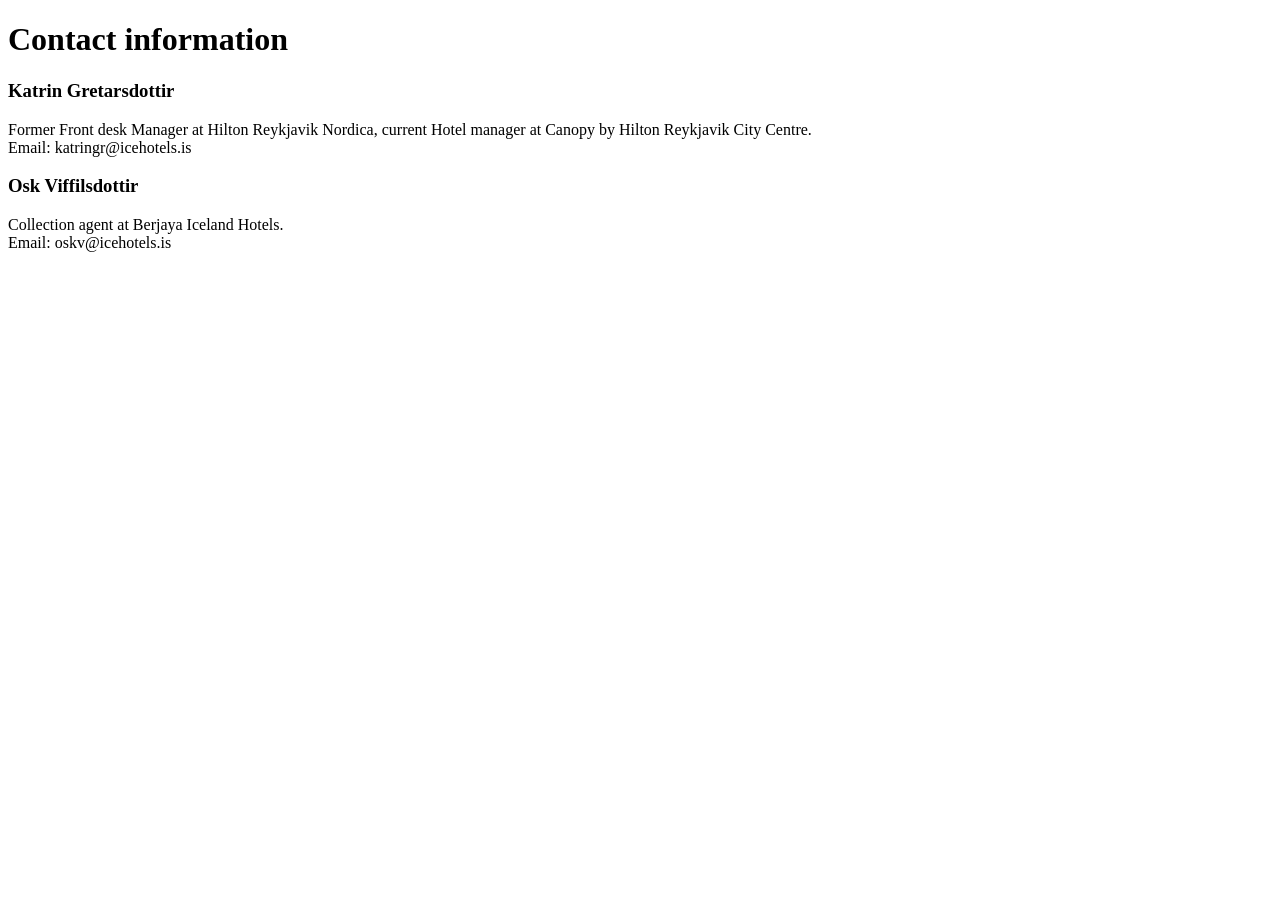
==== public/contacts.html @ 9803894d "New Online Resume" ====
<!DOCTYPE html>
<html lang="en">
<head>
    <meta charset="UTF-8">
    <title>Contacts</title>
</head>
<body>
    <h1>Contact information</h1>
    <h3>Katrin Gretarsdottir</h3>
    <p>Former Front desk Manager at Hilton Reykjavik Nordica, current
        Hotel manager at Canopy by Hilton Reykjavik City Centre. <br>
        Email: katringr@icehotels.is</p>
    <h3>Osk Viffilsdottir</h3>
    <p>Collection agent at Berjaya Iceland Hotels. <br>
        Email: oskv@icehotels.is</p>
</body>
</html>
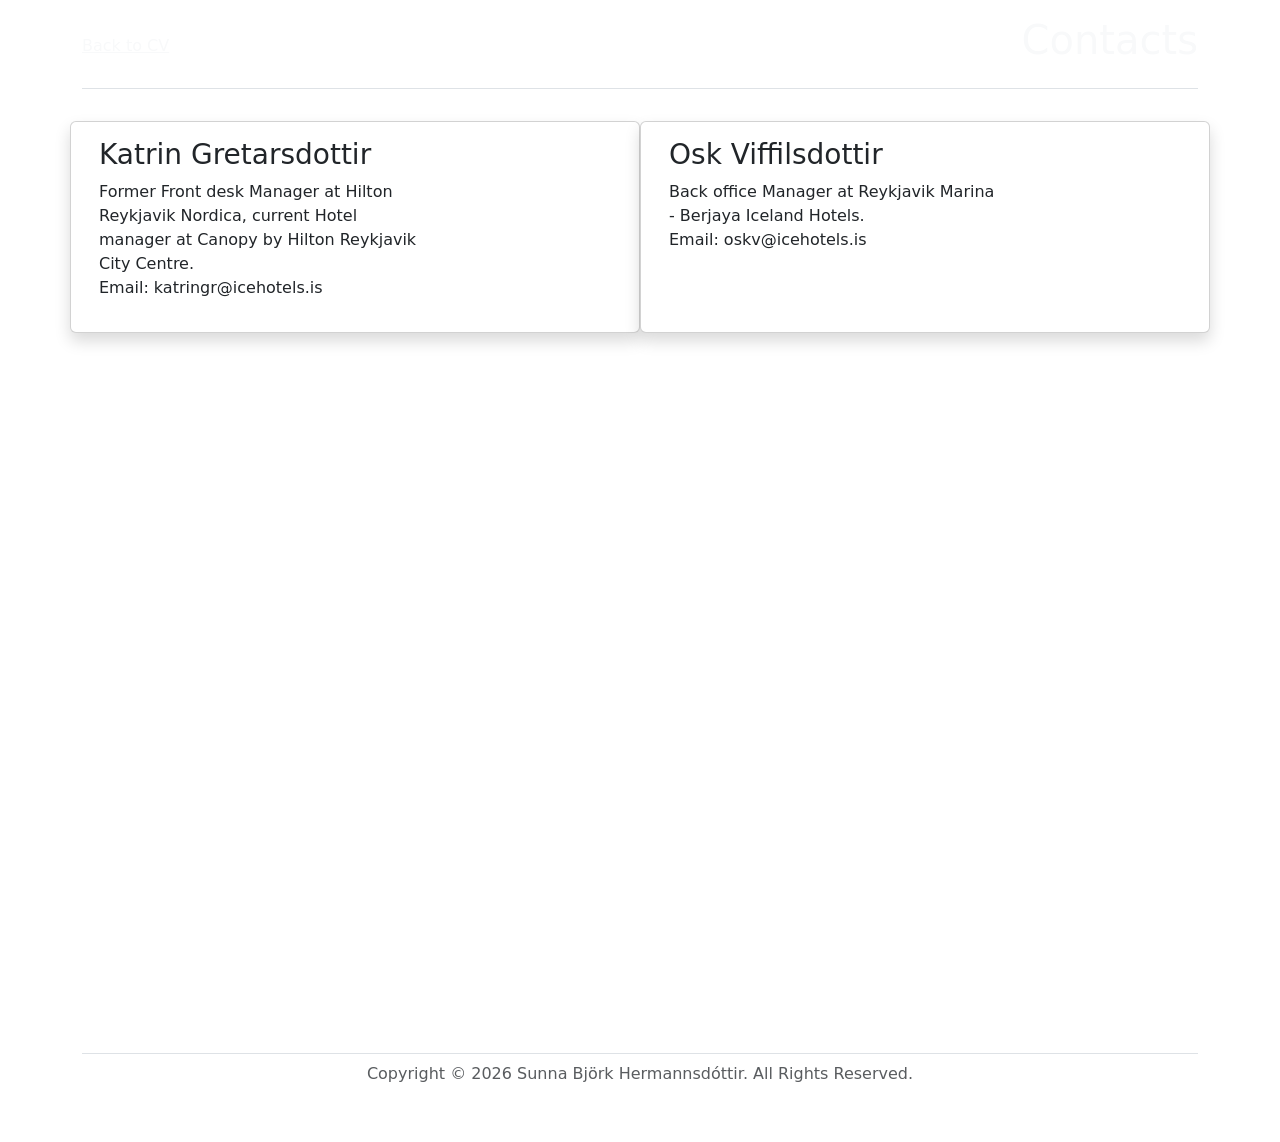
==== commit 894065de: "New repository" ====
--- a/public/contacts.html
+++ b/public/contacts.html
@@ -1,17 +1,67 @@
-<!DOCTYPE html>
-<html lang="en">
-<head>
-    <meta charset="UTF-8">
-    <title>Contacts</title>
-</head>
-<body>
-    <h1>Contact information</h1>
-    <h3>Katrin Gretarsdottir</h3>
-    <p>Former Front desk Manager at Hilton Reykjavik Nordica, current
-        Hotel manager at Canopy by Hilton Reykjavik City Centre. <br>
-        Email: katringr@icehotels.is</p>
-    <h3>Osk Viffilsdottir</h3>
-    <p>Collection agent at Berjaya Iceland Hotels. <br>
-        Email: oskv@icehotels.is</p>
-</body>
+<!DOCTYPE html>
+<html lang="en">
+
+<head>
+    <meta charset="UTF-8">
+    <title>Contacts</title>
+    <link href="https://cdn.jsdelivr.net/npm/bootstrap@5.3.8/dist/css/bootstrap.min.css" rel="stylesheet"
+        integrity="sha384-sRIl4kxILFvY47J16cr9ZwB07vP4J8+LH7qKQnuqkuIAvNWLzeN8tE5YBujZqJLB" crossorigin="anonymous">
+    <link href="../stylesheet.css" rel="stylesheet">
+</head>
+
+<body class="d-flex flex-column h-100">
+    <section id="header" class="gradient-background flex-shrink-0">
+        <div class="container">
+            <header class="d-flex flex-wrap justify-content-center align-items-center py-3 mb-4 border-bottom">
+                <div class="col-6 pt-1">
+                    <a class="link-light" href="../index.html">Back to CV</a>
+                </div>
+                <div class="col-6 text-end text-light">
+                    <h1>Contacts</h1>
+                </div>
+            </header>
+        </div>
+    </section>
+
+    <section id="contacts" class="flex-shrink-0" style="height:100vh;">
+        <div class="container mt-2">
+            <div class="row mb-2 row-cols-md-2">
+                <div class="card shadow mb-2 ml-2">
+                    <div class="col-md-8">
+                        <div class="card-body">
+                            <h3 class="mb-0">Katrin Gretarsdottir</h3>
+                            <p class="mt-2">Former Front desk Manager at Hilton Reykjavik Nordica, current
+                                Hotel manager at Canopy by Hilton Reykjavik City Centre. <br>
+                                Email: katringr@icehotels.is</p>
+                        </div>
+                    </div>
+                </div>
+                <div class="card shadow mb-2 ml-5">
+                    <div class="col-md-8 ">
+                        <div class="card-body">
+                            <h3 class="mb-0">Osk Viffilsdottir</h3>
+                            <p class="mt-2">Back office Manager at Reykjavik Marina - Berjaya Iceland Hotels. <br>
+                                Email: oskv@icehotels.is</p>
+                        </div>
+                    </div>
+                </div>
+            </div>
+        </div>
+    </section>
+
+    <section id="footer">
+        <div class="container">
+            <footer class="py-3 my-4">
+                <p class="text-center text-body-secondary border-top pt-2">Copyright © 2026 Sunna Björk Hermannsdóttir.
+                    All Rights
+                    Reserved.</p>
+            </footer>
+        </div>
+    </section>
+
+    <script src="https://cdn.jsdelivr.net/npm/bootstrap@5.3.8/dist/js/bootstrap.bundle.min.js"
+        integrity="sha384-FKyoEForCGlyvwx9Hj09JcYn3nv7wiPVlz7YYwJrWVcXK/BmnVDxM+D2scQbITxI"
+        crossorigin="anonymous"></script>
+</body>
+
 </html>
--- a/stylesheet.css
+++ b/stylesheet.css
@@ -0,0 +1,34 @@
+.gradient-background {
+  /* background: linear-gradient(300deg, #00bfff, #4cffc9, #7276ef); */
+  background-image:url(../PersonalSite/assets/images/sunset.JPEG);
+  background-size: 180% 180%;
+  animation: gradient-animation 18s ease infinite;
+}
+
+@keyframes gradient-animation {
+  0% {
+    background-position: 0% 50%;
+  }
+  50% {
+    background-position: 100% 50%;
+  }
+  100% {
+    background-position: 0% 50%;
+  }
+}
+
+/* .footer {
+    display: block;
+    unicode-bidi: isolate;
+} */
+
+/* .container {
+    width: auto;
+    max-width: 680px;
+    padding: 0 15px;
+} */
+
+/* .profile-pic{
+    justify-content: center;
+    align-items: center;
+} */
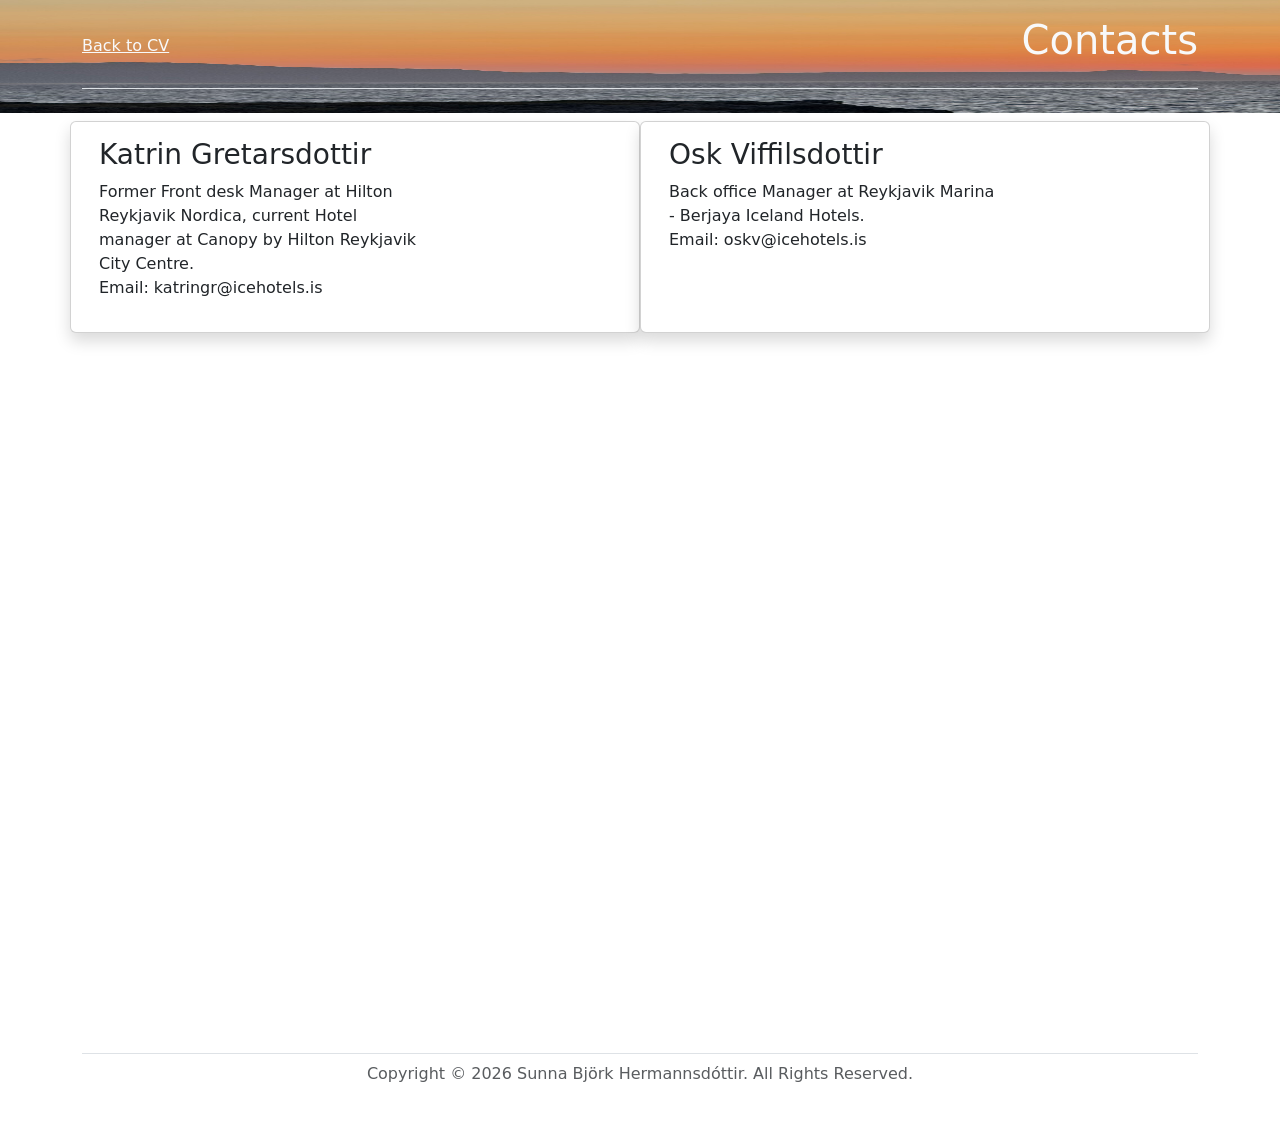
==== commit d8596894: "changed background image folder in stylesheet" ====
--- a/public/contacts.html
+++ b/public/contacts.html
@@ -1,67 +1,67 @@
-<!DOCTYPE html>
-<html lang="en">
-
-<head>
-    <meta charset="UTF-8">
-    <title>Contacts</title>
-    <link href="https://cdn.jsdelivr.net/npm/bootstrap@5.3.8/dist/css/bootstrap.min.css" rel="stylesheet"
-        integrity="sha384-sRIl4kxILFvY47J16cr9ZwB07vP4J8+LH7qKQnuqkuIAvNWLzeN8tE5YBujZqJLB" crossorigin="anonymous">
-    <link href="../stylesheet.css" rel="stylesheet">
-</head>
-
-<body class="d-flex flex-column h-100">
-    <section id="header" class="gradient-background flex-shrink-0">
-        <div class="container">
-            <header class="d-flex flex-wrap justify-content-center align-items-center py-3 mb-4 border-bottom">
-                <div class="col-6 pt-1">
-                    <a class="link-light" href="../index.html">Back to CV</a>
-                </div>
-                <div class="col-6 text-end text-light">
-                    <h1>Contacts</h1>
-                </div>
-            </header>
-        </div>
-    </section>
-
-    <section id="contacts" class="flex-shrink-0" style="height:100vh;">
-        <div class="container mt-2">
-            <div class="row mb-2 row-cols-md-2">
-                <div class="card shadow mb-2 ml-2">
-                    <div class="col-md-8">
-                        <div class="card-body">
-                            <h3 class="mb-0">Katrin Gretarsdottir</h3>
-                            <p class="mt-2">Former Front desk Manager at Hilton Reykjavik Nordica, current
-                                Hotel manager at Canopy by Hilton Reykjavik City Centre. <br>
-                                Email: katringr@icehotels.is</p>
-                        </div>
-                    </div>
-                </div>
-                <div class="card shadow mb-2 ml-5">
-                    <div class="col-md-8 ">
-                        <div class="card-body">
-                            <h3 class="mb-0">Osk Viffilsdottir</h3>
-                            <p class="mt-2">Back office Manager at Reykjavik Marina - Berjaya Iceland Hotels. <br>
-                                Email: oskv@icehotels.is</p>
-                        </div>
-                    </div>
-                </div>
-            </div>
-        </div>
-    </section>
-
-    <section id="footer">
-        <div class="container">
-            <footer class="py-3 my-4">
-                <p class="text-center text-body-secondary border-top pt-2">Copyright © 2026 Sunna Björk Hermannsdóttir.
-                    All Rights
-                    Reserved.</p>
-            </footer>
-        </div>
-    </section>
-
-    <script src="https://cdn.jsdelivr.net/npm/bootstrap@5.3.8/dist/js/bootstrap.bundle.min.js"
-        integrity="sha384-FKyoEForCGlyvwx9Hj09JcYn3nv7wiPVlz7YYwJrWVcXK/BmnVDxM+D2scQbITxI"
-        crossorigin="anonymous"></script>
-</body>
-
+<!DOCTYPE html>
+<html lang="en">
+
+<head>
+    <meta charset="UTF-8">
+    <title>Contacts</title>
+    <link href="https://cdn.jsdelivr.net/npm/bootstrap@5.3.8/dist/css/bootstrap.min.css" rel="stylesheet"
+        integrity="sha384-sRIl4kxILFvY47J16cr9ZwB07vP4J8+LH7qKQnuqkuIAvNWLzeN8tE5YBujZqJLB" crossorigin="anonymous">
+    <link href="../stylesheet.css" rel="stylesheet">
+</head>
+
+<body class="d-flex flex-column h-100">
+    <section id="header" class="gradient-background flex-shrink-0">
+        <div class="container">
+            <header class="d-flex flex-wrap justify-content-center align-items-center py-3 mb-4 border-bottom">
+                <div class="col-6 pt-1">
+                    <a class="link-light" href="../index.html">Back to CV</a>
+                </div>
+                <div class="col-6 text-end text-light">
+                    <h1>Contacts</h1>
+                </div>
+            </header>
+        </div>
+    </section>
+
+    <section id="contacts" class="flex-shrink-0" style="height:100vh;">
+        <div class="container mt-2">
+            <div class="row mb-2 row-cols-md-2">
+                <div class="card shadow mb-2 ml-2">
+                    <div class="col-md-8">
+                        <div class="card-body">
+                            <h3 class="mb-0">Katrin Gretarsdottir</h3>
+                            <p class="mt-2">Former Front desk Manager at Hilton Reykjavik Nordica, current
+                                Hotel manager at Canopy by Hilton Reykjavik City Centre. <br>
+                                Email: katringr@icehotels.is</p>
+                        </div>
+                    </div>
+                </div>
+                <div class="card shadow mb-2 ml-5">
+                    <div class="col-md-8 ">
+                        <div class="card-body">
+                            <h3 class="mb-0">Osk Viffilsdottir</h3>
+                            <p class="mt-2">Back office Manager at Reykjavik Marina - Berjaya Iceland Hotels. <br>
+                                Email: oskv@icehotels.is</p>
+                        </div>
+                    </div>
+                </div>
+            </div>
+        </div>
+    </section>
+
+    <section id="footer">
+        <div class="container">
+            <footer class="py-3 my-4">
+                <p class="text-center text-body-secondary border-top pt-2">Copyright © 2026 Sunna Björk Hermannsdóttir.
+                    All Rights
+                    Reserved.</p>
+            </footer>
+        </div>
+    </section>
+
+    <script src="https://cdn.jsdelivr.net/npm/bootstrap@5.3.8/dist/js/bootstrap.bundle.min.js"
+        integrity="sha384-FKyoEForCGlyvwx9Hj09JcYn3nv7wiPVlz7YYwJrWVcXK/BmnVDxM+D2scQbITxI"
+        crossorigin="anonymous"></script>
+</body>
+
 </html>
--- a/stylesheet.css
+++ b/stylesheet.css
@@ -1,34 +1,34 @@
-.gradient-background {
-  /* background: linear-gradient(300deg, #00bfff, #4cffc9, #7276ef); */
-  background-image:url(../PersonalSite/assets/images/sunset.JPEG);
-  background-size: 180% 180%;
-  animation: gradient-animation 18s ease infinite;
-}
-
-@keyframes gradient-animation {
-  0% {
-    background-position: 0% 50%;
-  }
-  50% {
-    background-position: 100% 50%;
-  }
-  100% {
-    background-position: 0% 50%;
-  }
-}
-
-/* .footer {
-    display: block;
-    unicode-bidi: isolate;
-} */
-
-/* .container {
-    width: auto;
-    max-width: 680px;
-    padding: 0 15px;
-} */
-
-/* .profile-pic{
-    justify-content: center;
-    align-items: center;
+.gradient-background {
+  /* background: linear-gradient(300deg, #00bfff, #4cffc9, #7276ef); */
+  background-image:url(./assets/images/sunset.JPEG);
+  background-size: 180% 180%;
+  animation: gradient-animation 18s ease infinite;
+}
+
+@keyframes gradient-animation {
+  0% {
+    background-position: 0% 50%;
+  }
+  50% {
+    background-position: 100% 50%;
+  }
+  100% {
+    background-position: 0% 50%;
+  }
+}
+
+/* .footer {
+    display: block;
+    unicode-bidi: isolate;
+} */
+
+/* .container {
+    width: auto;
+    max-width: 680px;
+    padding: 0 15px;
+} */
+
+/* .profile-pic{
+    justify-content: center;
+    align-items: center;
 } */
